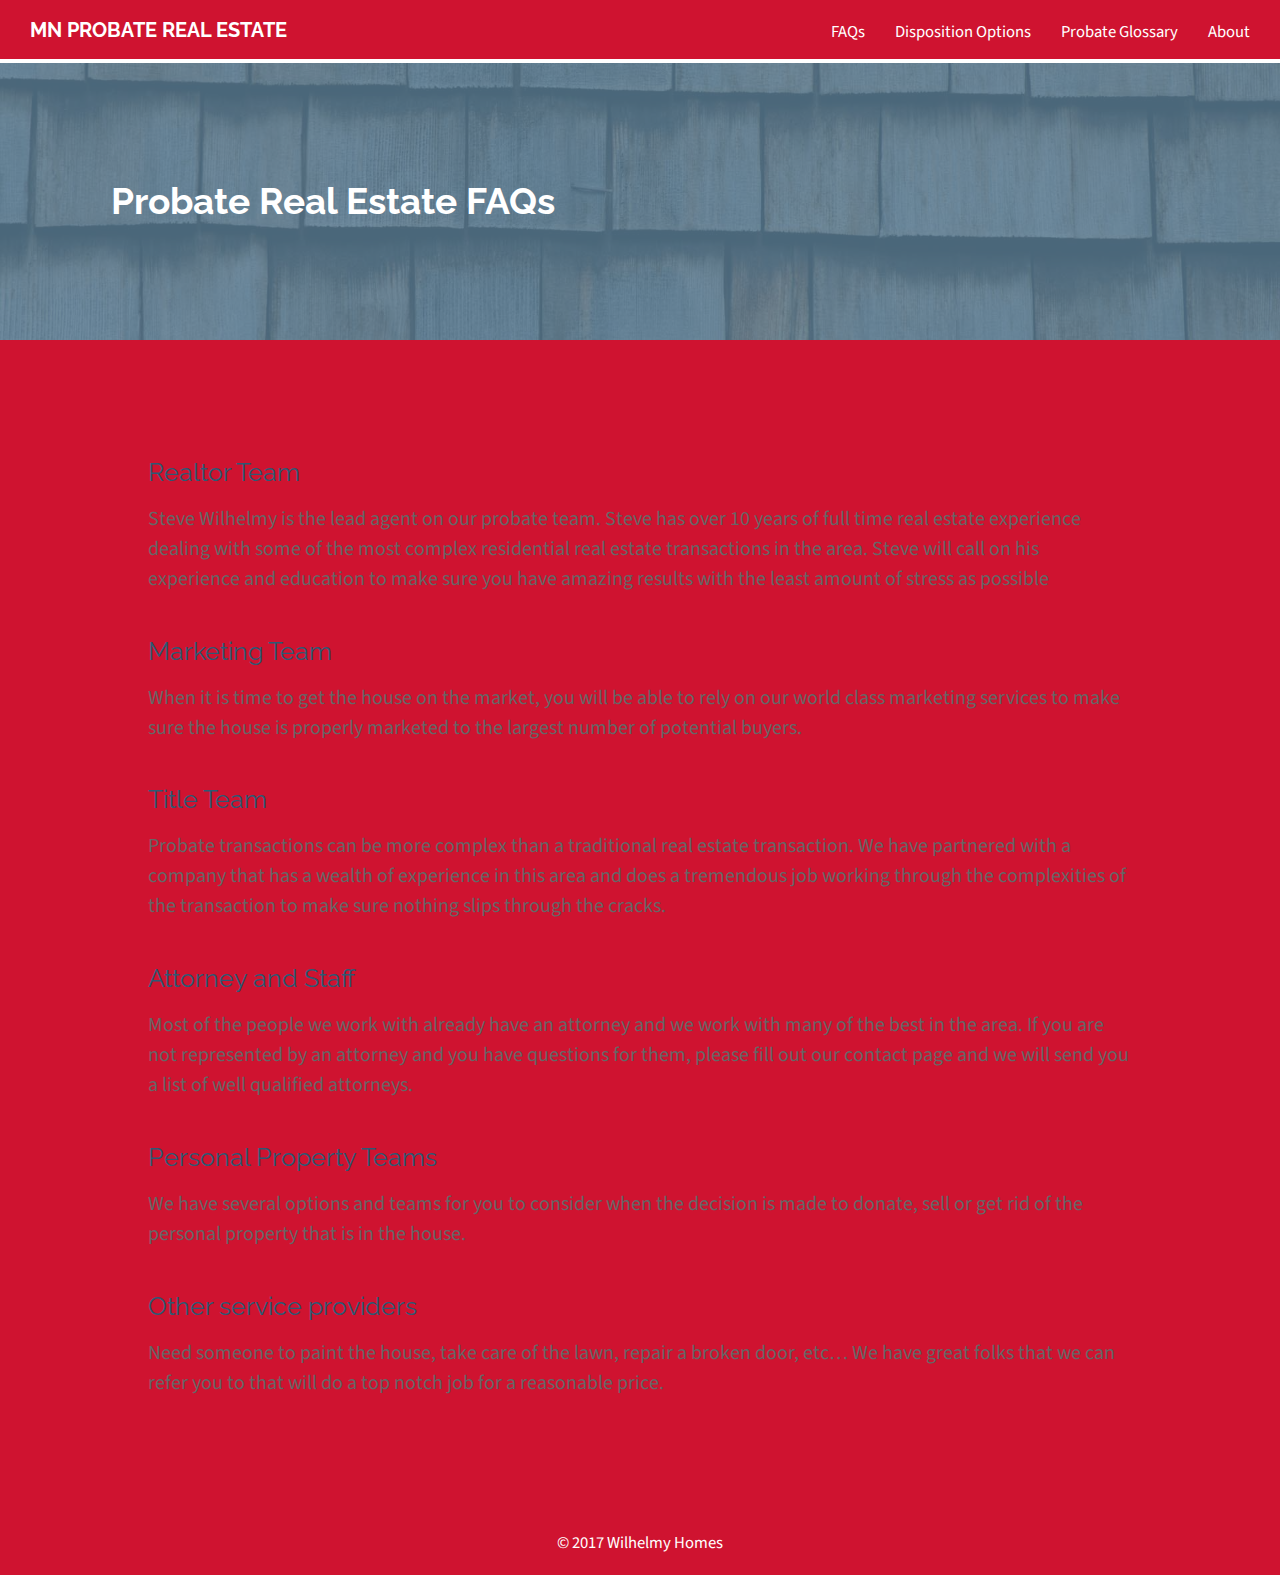
==== About-us.html @ 2a5e606b "fist push" ====
<!DOCTYPE html>
<html lang="en">
<head>
  <meta charset="utf-8">
  <meta http-equiv="X-UA-Compatible" content="IE=edge">
  <meta name="viewport" content="width=device-width, initial-scale=1">
  <link rel="shortcut icon" type="image/ico" href="images/favicon.ico" />
  <meta name="description" content="Our experts can help navigate the probate real estate process, while saving you time, money, and hassle.">

  <title>MN Probate Real Estate Services</title>

  <link href='http://fonts.googleapis.com/css?family=Source+Sans+Pro:400,700|Oswald:700' rel='stylesheet' type='text/css'>

  <link href="https://fonts.googleapis.com/css?family=Raleway:400,700,900" rel="stylesheet" type="text/css">

  <link rel="stylesheet" href="css/normalize.css">
  <link rel="stylesheet" href="css/main1.css">
</head>

<body>
  <header class="clearfix shadow">
    <h1><a href="index.php">MN Probate Real Estate</a></h1>
     
      <div class="hamburger">
        <div class="line"></div>
        <div class="line"></div>
        <div class="line"></div>
      </div>

    <nav>
      <li><a href="faqs.html">FAQs</a></li>
      <li><a href="disposition-options.html">Disposition Options</a></li>
      <li><a href="probate-glossary.html">Probate Glossary</a></li>
      <!-- <li><a href="probate-timeline.html">Timeline</a></li> -->
      <li><a href="about-mnprobate.html">About</a></li>
    </nav>
  </header>
  <!-- second shadow header -->
    <header class="clearfix">
    <h1><a href="index.html">MN Probate Real Estate</a></h1>
     
      <div class="hamburger">
        <div class="line"></div>
        <div class="line"></div>
        <div class="line"></div>
      </div>

    <nav>
      <li><a href="faqs.html">FAQs</a></li>
      <li><a href="disposition-options.html">Disposition Options</a></li>
      <li><a href="probate-glossary.html">Probate Glossary</a></li>
      <li><a href="About-us.php">About</a></li>
    </nav>
  </header>
  <!-- end shadow header -->

  <!-- BEGIN HEADING SECTION-->
  <div class="info-container subpage-header">
    <div class="test-filter">
    <h2>Probate Real Estate FAQs</h2>

    </div>
  </div>

  <!-- END HEADING SECTION-->

  <div class="subpage-container">
    

      <section class="steps-text">

            <div class="subpage-bodytext">
            <h3>Realtor Team</h3>
            <p>Steve Wilhelmy is the lead agent on our probate team.  Steve has over 10 years of full time real estate experience dealing with some of the most complex residential real estate transactions in the area.  Steve will call on his experience and education to make sure you have amazing results with the least amount of stress as possible</p>

            <h3>Marketing Team</h3>
            <p>When it is time to get the house on the market, you will be able to rely on our world class marketing services to make sure the house is properly marketed to the largest number of potential buyers.</p>

            <h3>Title Team</h3>
            <p>Probate transactions can be more complex than a traditional real estate transaction.  We have partnered with a company that has a wealth of experience in this area and does a tremendous job working through the complexities of the transaction to make sure nothing slips through the cracks.</p>

            <h3>Attorney and Staff</h3>
            <p>Most of the people we work with already have an attorney and we work with many of the best in the area.  If you are not represented by an attorney and you have questions for them, please fill out our contact page and we will send you a list of well qualified attorneys. </p>

            <h3>Personal Property Teams</h3>
            <p>We have several options and teams for you to consider when the decision is made to donate, sell or get rid of the personal property that is in the house.</p>

            <h3>Other service providers</h3>
            <p>Need someone to paint the house, take care of the lawn, repair a broken door, etc…  We have great folks that we can refer you to that will do a top notch job for a reasonable price. </p>

            </div>
        </section>  
  </div>

  <!-- END TEXT SECTION-->

  <footer>
    <div class="copyright">
      <p>© 2017 Wilhelmy Homes</p>
    </div>
  </footer>

  <script src="https://ajax.googleapis.com/ajax/libs/jquery/1.11.2/jquery.min.js"></script>
  <script src="js/main1.js"></script>
---- css/main1.css ----
/* ==========================================================================
   Global Overrides
  ========================================================================== */
* {
  box-sizing: border-box;
}

.clearfix:after {
  display: table;
  clear: both;
  content: "";
}

/* ==========================================================================
   Author's custom styles

  red= #cf1330
  lightest bg blue: #D2E0E3
  med bg blue: #B4D9DC;
  teal text: #569fa4
  dark blue: #2d5974
  gray text: #666;
  ;
  ========================================================================== */


/* Global
   ================================================================ */



body {
  font-family: "Source Sans Pro", sans-serif;
  font-size: 20px;
  line-height: 1.5;
  color: #666;
  background-color: #cf1330;
  /*background-color: blue;*/
  -webkit-font-smoothing: antialiased;
}

li {
  list-style: none;
}

/* Headings
   ================================================================ */
h1 {
  font-family: "Raleway", serif;
  /*font-family: 'Montserrat', sans-serif;
  font-weight: bold;*/
  font-size: 1em;
  line-height: 1;
  float: left;
  margin-top: 0;
  margin-bottom: 0;
  padding-top: 20px;
  padding-bottom: 19px;
  text-transform: uppercase;
  /*background-color: orange;*/
}

h2 {
  font-family: "Source Sans Pro";
  font-weight: 700;
  font-size: 1.5em;
  margin: 0;
}

h3 {
  font-family: "Raleway", serif;
  font-size: 1.25em;
  margin: 0;
}



/* Text Styles
   ================================================================ */
a,
a:visited {
  text-decoration: none;
  color: white;
}

p {
  margin: 0 0 20px;
}




/* Header/Footer
   ================================================================ */
header,
footer {
  color: #fff;
  background-color: #cf1330;
}

header {
  padding: 0 1.5em;
  border-bottom: 4px solid #fff;
  z-index: 999;
}

footer {
  clear: both;
  padding: 10px 3%;
}

footer p {
  margin: 0;
}

/*header {
  visibility: hidden;
}*/

header.shadow {
  position: fixed;
  width: 100%;
  visibility: visible;
}



/* Navigation
   ================================================================ */
nav {
  float: right;
  text-align: right;
}

nav ul {
  padding: 0;
  margin: 0;
}

nav li {
  float: left;
  text-align: center;
  font-size: smaller;
}

nav li a {
  display: inline-block;
  padding: 20px 0 0 30px;
  transition: all .2s ease;
}

nav a:hover {
  color: #D8E7E9;
}

header nav strong {
  font-family: "Oswald", sans-serif;
  text-transform: uppercase;
}

/* Buttons
   ================================================================ */
.button,
.button:visited {
  font-family: "Oswald", sans-serif;
  display: block;
  padding: 12px;
  text-align: center;
  letter-spacing: 1px;
  text-transform: uppercase;
  color: #666;
  border-radius: 5px;
  background: #deece6;
  box-shadow: inset 0 -3px 0 rgba(0,0,0,.2);
  transition: all .2s ease;
}

.blurb h2 {
  font-weight: 600;
  line-height: .9em;
  /*text-transform: uppercase;*/
}

.blurb p {
  margin: 15px 0 20px 0;
}


/* Super info button in blurb */
.blurb .button {
  transition: all .2s ease;
  color: white;
  background: #cf1330;
}

.blurb .button:hover {
  color: white;
  background: #FC193D;
}
.button:focus {
  outline: none;
}

/* Banner
   ================================================================ */

.blurb {
  float: right;
  max-width: 520px;
  margin: 5.5em 1.5em;
  padding: 50px;
  background-color: #fff;
  background-color: rgba(255, 255, 255, .8);
}

.banner {
  overflow: hidden;
  background-image: url(../images/counsel-t3.jpg);
  background-position: 0 -25px;
  background-repeat: no-repeat;
  background-size: cover;
  box-shadow: inset 0 0 5px rgba(0,0,0,.25);
}

.hero-filter {
  background-color: rgba(0, 0, 0,.15);
  height: 100%;
  width: 100%;
  overflow: hidden;
}

.blue {
  background-color: blue;
  display: block;
}

.parallax-container {
  position: relative;
  overflow: hidden;
}

.parallax-container .parallax {
  position: absolute;
  top: 0;
  left: 0;
  right: 0;
  bottom: 0;
  z-index: -1;
}

.parallax-container .parallax img {
  display: none;
  position: absolute;
  left: 50%;
  bottom: 0;
  min-width: 100%;
  min-height: 100%;
  -webkit-transform: translate3d(0, 0, 0);
  transform: translate3d(0, 0, 0);
  -webkit-transform: translateX(-50%);
  transform: translateX(-50%);
}
/* Info Sections (Call to action columns)
   ================================================================ */
.info {
  float: left;
  width: 33.333333334%;
  margin: 25px 0;
  padding: 3%;
  border-right: 1px solid #757373;
  border-right: 1px solid rgba(0,0,0,.15);
}


.info:last-of-type {
  border-right: none;
  width: 66.6666666%;
}

.info-container {
  float: left;
  width: 100%;
  margin: 0 0;
  padding: 3%;
}

/*5 STEPS=================================*/

.full-width-wrapper {
  background-color: #fff;
  width:100%;
}


.steps-container{
  overflow: hidden;
  margin: 0 auto;
  max-width: 1200px;
  display:block;
  clear:both;
  /*margin: 25px auto 0 auto;*/
  padding: 5% 6%;
  padding: 7.5% 6% 5% 6%;
  background: #fff;
}

.steps-container h3{
  color: #2D5974;
  font-weight: normal;
  font-size: 1.75em;
  padding: 0 0 0 3%;
}
.fivesteps {
  padding: 3% 3% 0 3%;
}

.steps-list-container {
  margin: 0 0 25px 0;
  padding: 0 3% 2% 3%;
}

.steps-ul {
  margin-left: 3em;
}

.steps-ul li {
  /*color: red;*/
  padding-top: .5em;
}


.steps-text {
  overflow: hidden;
}

.steps-container .button{
    margin: 7% auto 0 auto;
    background-color: #577A90;
    color: #fff;
    width: 60%
}

.steps-container .button:hover {
  background-color: #2D5974;
}

/*DISPOSITION OPTIONS========================*/
/*
.disposition-container{
  overflow: hidden;
  margin: 0 auto;
  max-width: 1200px;
  display:block;
  clear:both;
  margin: 25px auto 0 auto;
  padding: 5% 6%;
}

.disposition-container h3{
  color: #2D5974;
  font-weight: normal;
  font-size: 1.75em;
  padding: .4em 0 0 0;
  padding-left: 3%;
}

.disposition-opener {
  float: left;
  width: 60%;
  margin: 25px 0;
  padding: 3%;
}

.disposition-list-container {
  float: left;
  width: 40%;
  margin: 25px 0;
  padding: 3% 3% 0 3%;
}

.disposition-container .button{
    margin: 10% auto 0 auto;
    background-color: #577A90;
    color: #fff;
    font-size: 16px;
}

.disposition-container .button:hover {
  background-color: #2D5974;
}

.disposition-container .button.hiding{
    display: none;    
  }*/

/*THREE ICONS SECTION========================*/

.icons-section-container {
  overflow: hidden;
  margin: 0 auto;
  max-width: 1200px;
  display:block;
  clear:both;
  /*margin: 25px auto 25px auto;*/
  padding: 5% 6%;
  padding: 7.5% 6%;
  background: #fff;
}

.icons-section-container h3{
  color: #2D5974;
  font-weight: normal;
  font-size: 1.75em;
  padding-left: 3%;
}

.icons-opener {
  margin: 25px 0;
  padding: 0 3%;
}

.three-icons {
  padding: 0 3%; 
}

.icon-column {
  width: 32.26%;
  display: inline-block;
/*  border: 2px solid black;*/
  /*text-align: center;*/
  margin-right: 1%;
}

.icon-column:last-child {
  margin-right: 0;
}

.icon-column p {
  font-size: .8em;
}

.fa {
  color: #50758B;
  font-size: 5em;
  top: 23%;
  left: 0;
  right: 0;
  position: relative;
  vertical-align: middle;
  text-shadow:  0 -3px 0 rgba(255,255,255,.8);
  display: block;
  text-align: center;
}

.square {
  width: 100%;
  height: 9em;
  background: #DDE7E9;
  margin: 0 auto;
  position: relative;
}

.card-option {
  margin: .5em 0 0 0;
  padding: .5em 0 0 0;
  font-weight: bold;
  border-top: 1px solid #DDE7E9;
}

.option-description {
  margin: 0;
}

.card {
  position: relative;
  overflow: hidden;
  display: inline-block;
  width: 100%;
  margin: 0.5rem 0 1rem 0;
  background-color: #fff;
  -webkit-transition: -webkit-box-shadow .25s;
  transition: -webkit-box-shadow .25s;
  transition: box-shadow .25s;
  transition: box-shadow .25s, -webkit-box-shadow .25s;
  border-radius: 5px;
  box-shadow: inset 0 -3px 0 rgba(0,0,0,.2);
  border: 1px solid rgba(0,0,0,.2);
  transition: all 300ms ease-in-out;
}

.card .card-title {
  font-weight: 300;
  font-family: "Oswald", sans-serif;
  text-transform: uppercase;
  color: #50758B;
}

.card .card-title.activator {
  cursor: pointer;
}

.card.small .card-content {
  max-height: 100%;
  overflow: hidden;
}

.card.small .card-action {
  position: absolute;
  bottom: 0;
  left: 0;
  right: 0;
}

.card.small {
  height: 300px;
}

.card.sticky-action .card-action {
  z-index: 2;
}

.card.sticky-action .card-reveal {
  z-index: 1;
  padding-bottom: 64px;
}

.card .card-image {
  position: relative;
/*  transition: all 500ms ease-in-out;*/
}

.card .card-content {
  padding: 24px;
  border-radius: 0 0 2px 2px;
/*  transition: all 500ms ease-in-out;*/
}

.card .card-content p {
  margin: 0;
  color: inherit;
  display: none;
}

.card .card-content .card-title {
  display: block;
  line-height: 32px;
  margin-bottom: 8px;
}

.card .card-content .card-title i {
  line-height: 32px;
}

.card .card-reveal {
  padding: 24px;
  position: absolute;
  background-color: #fff;
  width: 100%;
  /*overflow-y: auto;*/
  left: 0;
  top: 100%;
  height: 100%;
  z-index: 3;
  display: none;
}

.card .card-reveal .card-title {
  cursor: pointer;
  display: block;
}

.material-icons {
  text-rendering: optimizeLegibility;
  -webkit-font-feature-settings: 'liga';
  -moz-font-feature-settings: 'mat';
  font-feature-settings: 'liga';
  float: right;
}
/*SCROLL ANIMATIONS========================*/

.orange {
  border: 3px solid orange;
}

.clearHeader{
  height: 200px; 
  background-color: rgba(107,107,107,0.66);
  position: fixed;
  top:200;
  width: 100%;
}


.darkHeader {
  height: 100px;
  background-color: rgba(107,107,107,0.9);
  position: fixed;
  top: 200;
  width: 100%;
}

.is-hidden {
    visibility: hidden;
    opacity: 0;
    transform: translateY(50px);
}

.not-hidden {
    visibility: visible;
    opacity: 1;
    transform: translateY(1px);
}

.quote.is-hidden {
    visibility: hidden;
    opacity: 0;
    transform: translateX(50px);
}

.quote.not-hidden {
    visibility: visible;
    opacity: 1;
    transform: translateX(1px);
}

/*TESTIMONIALS========================*/
.testimonials {
  overflow: hidden;
  padding: 8%;
  position: relative;
  background-color: #569fa4;
  background-color: rgba(14, 118, 126, .9);
  background-color: rgba(110, 172, 177, .8);
  background-color: rgba(62, 145, 151, .85);
  background-color: rgba(81, 156, 161, .85);

}

.test-filter {
  height: 100%;
  text-align: center;
  z-index: 2;
  position: relative;
}

.testimonials:before {
  content: ' ';
  display: block;
  position: absolute;
  left: 0;
  top: 0;
  width: 100%;
  height: 100%;
  z-index: 1;
  opacity: 0.15;
}

.testimonials h3 {
  padding: 0 0 .4em 0;
  font-weight: normal;
  font-size: 1.7em;
  text-transform: uppercase;
}

.quotemark{
  font-family: "Source Sans Pro", sans-serif;
  line-height: 0;
  width: 10%;
  max-width: 55px;
  margin: 0 0 .2em 0;
  opacity: 0.9;
}

.quote {
  float: none;
  width: 100%;
  margin: 0 auto;
  max-width: 700px;
  padding: 1.7em 0;
  border-bottom: 1px solid rgba(255,255,255,.6);
  transition: all 300ms ease-in-out;
  
}

.quote p {
  margin-bottom: .5em;
}

.quote:last-of-type {
    border-bottom: none;
    padding: 2em 0 0 0;
  }

.quotetext {
  margin: 0;
}

.attribute {
  font-size: .7em;
}


/* ------CONTACT FORM FOOTER-------*/



.control-group.error input.parsley-validated{
  color: #b94a48 !important;
  background-color: #f2dede !important;
  border: 1px solid #EED3D7 !important;
} 

li.parsley-required, li.parsley-pattern, li.parsley-type{
  color: #9ACCD0; 
}


.thankContainer {
  visibility: hidden;
  padding-top: 1em;
  text-align: center;
  transition: all 300ms ease-in-out;
}

.anchor {
   position: relative;
   top: -50px;
   color:blue;
   visibility:hidden;
}

.form-column {
  width: 48.2%;
  display: inline-block;
}

.form-column:nth-child(odd) {
  margin-right: 3%;
}

.form-group {
  max-width: 1107px;
  margin: auto;
}

.form-group h3{
  text-align: center;
  margin-top: 1.3em;
  text-transform: uppercase;
  font-weight: normal;
  padding-bottom: 20px;
  font-size: 1.75em;
  line-height: 1em;
}

.makeVisible {
  visibility: visible;
}

#contactForm {
  margin: 0 auto;
  padding: 4% 6% 0 6%;
}

.form-control {
  display: block;
  width: 100%;
  margin-top: .9em;
  padding: 14px 12px;
  font-size: 14px;
  line-height: 1.42857143;
  color: #555;
  background-color: #fff;
  background-image: none;
  border: 1px solid #ccc;
  border-radius: 4px;
  -webkit-box-shadow: inset 0 1px 1px rgba(0,0,0,.075);
  box-shadow: inset 0 1px 1px rgba(0,0,0,.075);
  -webkit-transition: border-color ease-in-out .15s,-webkit-box-shadow ease-in-out .15s;
  -o-transition: border-color ease-in-out .15s,box-shadow ease-in-out .15s;
  transition: border-color ease-in-out .15s,box-shadow ease-in-out .15s;
}

.form-control:focus {
  outline: none;
}

#contactForm .button {
  width: 60%;
  background-color: #CBE4E6;
  color: #39696D;
  margin: auto;
  /*float:right ;*/
}

#contactForm .button:hover {
  background-color: #B5D9DC;
}

.copyright {
  font-size: smaller;
  margin: .5em 0;
  text-align: center;
}

/*-------- SUB PAGE ARTICLES --------*/

.subpage-header {
  overflow: hidden;
  padding: 6%;
  position: relative;
  background-color: #569fa4;
  background-color: #577A90;
}


.test-filter {
  height: 100%;
  text-align: center;
  z-index: 2;
  position: relative;
  color: #fff;
}

.subpage-header:before {
    content: ' ';
    display: block;
    position: absolute;
    left: 0;
    top: 0;
    width: 100%;
    height: 100%;
    z-index: 1;
    opacity: 0.15;
    background-image: url(../images/texture-1479660_1920_2.jpg);
    background-repeat: no-repeat;
    background-position: 0;
    -ms-background-size: cover;
    -o-background-size: cover;
    -moz-background-size: cover;
    -webkit-background-size: cover;
    background-size: cover;
}

.subpage-header h2 {
  padding:  3%;
  font-weight: bold;
  font-size: 1.85em;
  font-family: "Raleway", serif;
  text-align: left;
}

.subpage-container{
  overflow: hidden;
  margin: 0 auto;
  max-width: 1200px;
  display:block;
  clear:both;
  margin: 25px auto 0 auto;
  padding: 5% 6%;
}

.subpage-container h3{
  color: #2D5974;
  font-weight: normal;
  font-size: 1.25em;
  padding: .75em 0 .5em 0;
}

.subpage-bodytext {
  float: left;
  padding: 3%;
}

.subpage-bodytext li {
  list-style-type: circle;
  font-size: smaller;
  margin-bottom: 3%;
}

.option {
  width: 100%;
  clear:both;
}

.pros{
  width: 47%;
  display: inline-block;
  overflow: hidden;
  vertical-align:top;
  margin-right: 5%;
}

.cons{
  width: 47%;
  display: inline-block;
  overflow: hidden;
  vertical-align:top;
}

.term-container {
  border-top: : 1px solid #A5ABAE;
  border-top: 1px solid rgba(0,0,0,.15);
  padding-top: 3%;
}

.term {
  width: 20%;
  display: inline-block;
  overflow: hidden;
  vertical-align:top;
  margin-right: 5%;
}

.definition {
  width: 74%;
  display: inline-block;
  overflow: hidden;
  vertical-align:top;
  font-size: smaller;
}

.disclaimer {
  font-size: smaller;
  font-style: italic;
  padding-top: 3%;
}


/* ----- SMALL SCREENS-------*/


@media screen and (max-width: 790px) {
  
  body {
    font-size: 16px;
  }

  h1 {
    font-size: 20px;
  }

  nav {
    float: none;
    text-align: right;
    display: none;
    padding: 0 0 10px 0;
    overflow: hidden;
    width: 100%;
  }
  .showNav {
    display: block;

  }

  nav li {
    width: 100%;
    font-size: 1em;
  }

  nav a {
    padding:10px;
  }

  .blurb {
    float: right;
    padding: 5%;
    max-width: 387px;
  }

  .info {
    float: none;
    width: 100%;
    border-right: none;
    border: 1px solid #A5ABAE;
    border: 1px solid rgba(0,0,0,.15);
    margin: 0;
  }

  .info:last-of-type {
    border-bottom: none;
    width: 100%;
  }

  .button, .button:visited {

    /*display: inline-block;*/
    padding: 12px 22px ;
    width: 100%;
  }

  p {
      margin: 7px 0 17px;
  }

  .hamburger {
    margin: 14px 0 0 0;
    padding-top: .32em;
    width: 2.5rem;
    float: right;
    }

  .line {
    width: 2.5rem;
    height: .2525rem;
    background: #fff;
    transition: 0.5s;
    border-radius: 2.5rem;
    margin-bottom: .32em;
    opacity: 1;
    transition: all 300ms ease-in-out;
    outline: none;
    }


/* HAMBURGER TRANSFORM */
  .activeX .line:nth-child(2) {
    opacity: 0;

  }

  /* Top line */
  .activeX .line:first-child {
    width: 2rem;
    transform: rotate(45deg);
    -ms-transform: rotate(45deg); /* IE 9 */
    -webkit-transform: rotate(45deg);
    transform-origin: 0 0;
    -ms-transform-origin: 0 0;
    -webkit-transform-origin: 0 0;
  }

  /* Bottom line */
  .activeX .line:last-child {
    width: 2rem;
    transform: rotate(-46deg);
    -ms-transform: rotate(-46deg); /* IE 9 */
    -webkit-transform: rotate(-46deg);
    transform-origin: 4px 6px;
    -ms-transform-origin: 4px 6px;
    -webkit-transform-origin: 4px 6px;
  }

  .slidingContent {
    transform: translateY(172px);
  }
  /*END HAMBURGER TRANSFORM */

  .removeText {
    display: none;
  }

  .fivesteps {
    width: 100%;
    margin: 1em 0 0 0;
  }

  .steps-list-container {
    width: 100%;
    margin: 0 0 2em 0;
    padding: 0 3% 0 3%;
  }

  .steps-container h3, .icons-section-container h3 {
    /*text-align: center;*/
  }

  .steps-container .button {
/*    width: 50%;*/
    margin-left: auto;
    margin-right: auto;
    display: block;
  }

  .steps-ul {
    padding-left: 3em;
  }

  .disposition-opener {
    float: left;
    width: 100%;
    margin: 1em 0 0 0;
    padding: 3%;
  }

  .subpage-bodytext li {
    list-style-type: circle;
    font-size: 1em;
    margin-bottom: 1%;
  }

  .icon-column p {
    font-size: .93em;
  }
}

@media screen and (max-width: 690px) {
  .banner {
    background-position: 0 0;
  }

  #contactForm {
   /* width: 75%;*/
  }

  .fivesteps {
    width: 100%;
    margin: 1em 0 0 0;
  }

  .steps-list-container {
    width: 100%;
    margin: 0 0 2em 0;
    padding: 0 3% 0 3%;
  }

  .steps-container .button {
    width: 100%
  }

  .steps-ul {
    padding-left: 3em;
  }

  .disposition-opener {
    float: left;
    width: 100%;
    margin: 1em 0 0 0;
    padding: 3%;
  }

  .pros {
    width: 100%;
  }

  .cons {
    width: 100%;
  }

  .term {
    width: 100%;
  }

  .definition {
    width: 100%;
  }

  .icon-column {
    display: block;
    width: 70%;
    margin: 0 auto;
  }

  .icon-column:last-child {
    margin: 0 auto;
  }

  .card.small {
     height: auto; 
  }

  .form-column {
    width: 100%;
    display: inline-block;
  }

  #contactForm .button {
    width: 100%;
  }

}

@media screen and (max-width: 420px) {
  .icon-column {
    width: 100%;
  }

  .steps-ul {
    margin-left: 0;
  }

}

@media screen and (max-width: 360px) {
  h1 {
    font-size: 1em;
  }

}
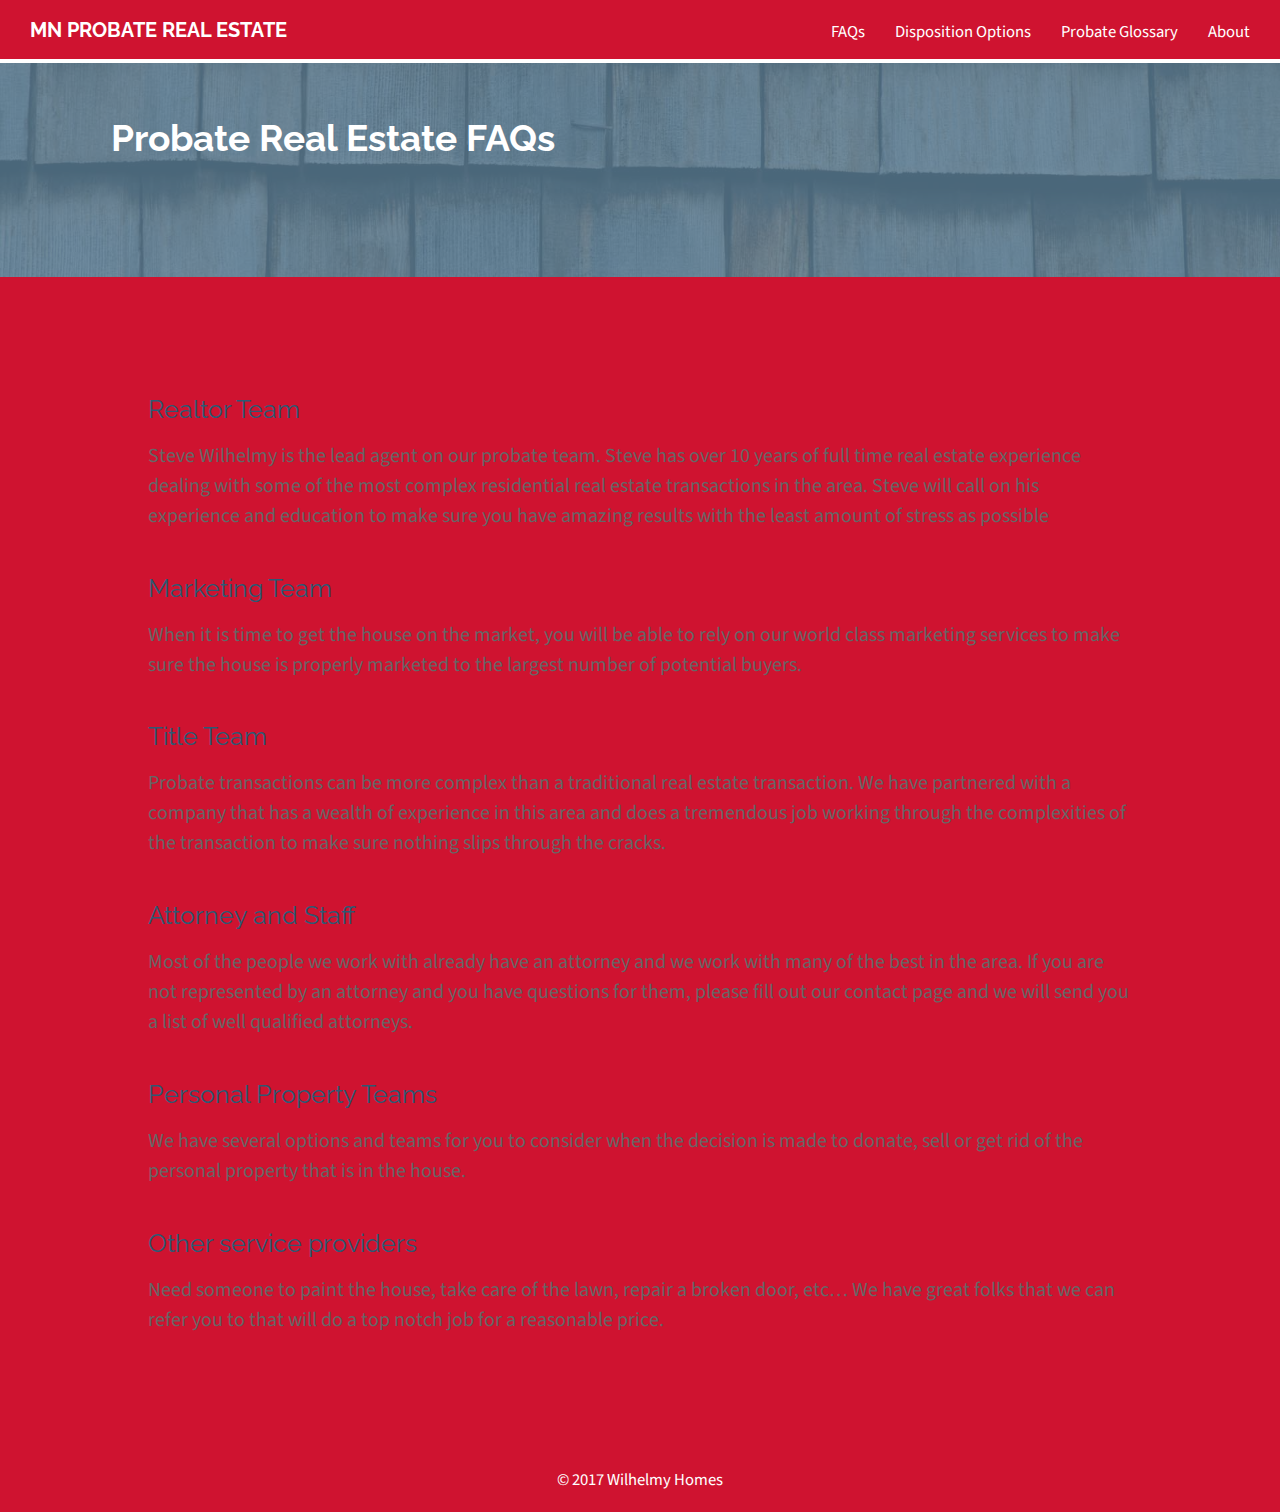
==== commit 0c78871e: "header and script tags" ====
--- a/About-us.html
+++ b/About-us.html
@@ -9,7 +9,7 @@
 
   <title>MN Probate Real Estate Services</title>
 
-  <link href='http://fonts.googleapis.com/css?family=Source+Sans+Pro:400,700|Oswald:700' rel='stylesheet' type='text/css'>
+  <link href='https://fonts.googleapis.com/css?family=Source+Sans+Pro:400,700|Oswald:700' rel='stylesheet' type='text/css'>
 
   <link href="https://fonts.googleapis.com/css?family=Raleway:400,700,900" rel="stylesheet" type="text/css">
 
@@ -19,7 +19,7 @@
 
 <body>
   <header class="clearfix shadow">
-    <h1><a href="index.php">MN Probate Real Estate</a></h1>
+    <h1><a href="index.html">MN Probate Real Estate</a></h1>
      
       <div class="hamburger">
         <div class="line"></div>
@@ -36,7 +36,7 @@
     </nav>
   </header>
   <!-- second shadow header -->
-    <header class="clearfix">
+<!--     <header class="clearfix">
     <h1><a href="index.html">MN Probate Real Estate</a></h1>
      
       <div class="hamburger">
@@ -49,9 +49,9 @@
       <li><a href="faqs.html">FAQs</a></li>
       <li><a href="disposition-options.html">Disposition Options</a></li>
       <li><a href="probate-glossary.html">Probate Glossary</a></li>
-      <li><a href="About-us.php">About</a></li>
+      <li><a href="About-us.html">About</a></li>
     </nav>
-  </header>
+  </header> -->
   <!-- end shadow header -->
 
   <!-- BEGIN HEADING SECTION-->
--- a/css/main1.css
+++ b/css/main1.css
@@ -120,7 +120,7 @@
 header.shadow {
   position: fixed;
   width: 100%;
-  visibility: visible;
+  /*visibility: visible;*/
 }
 
 
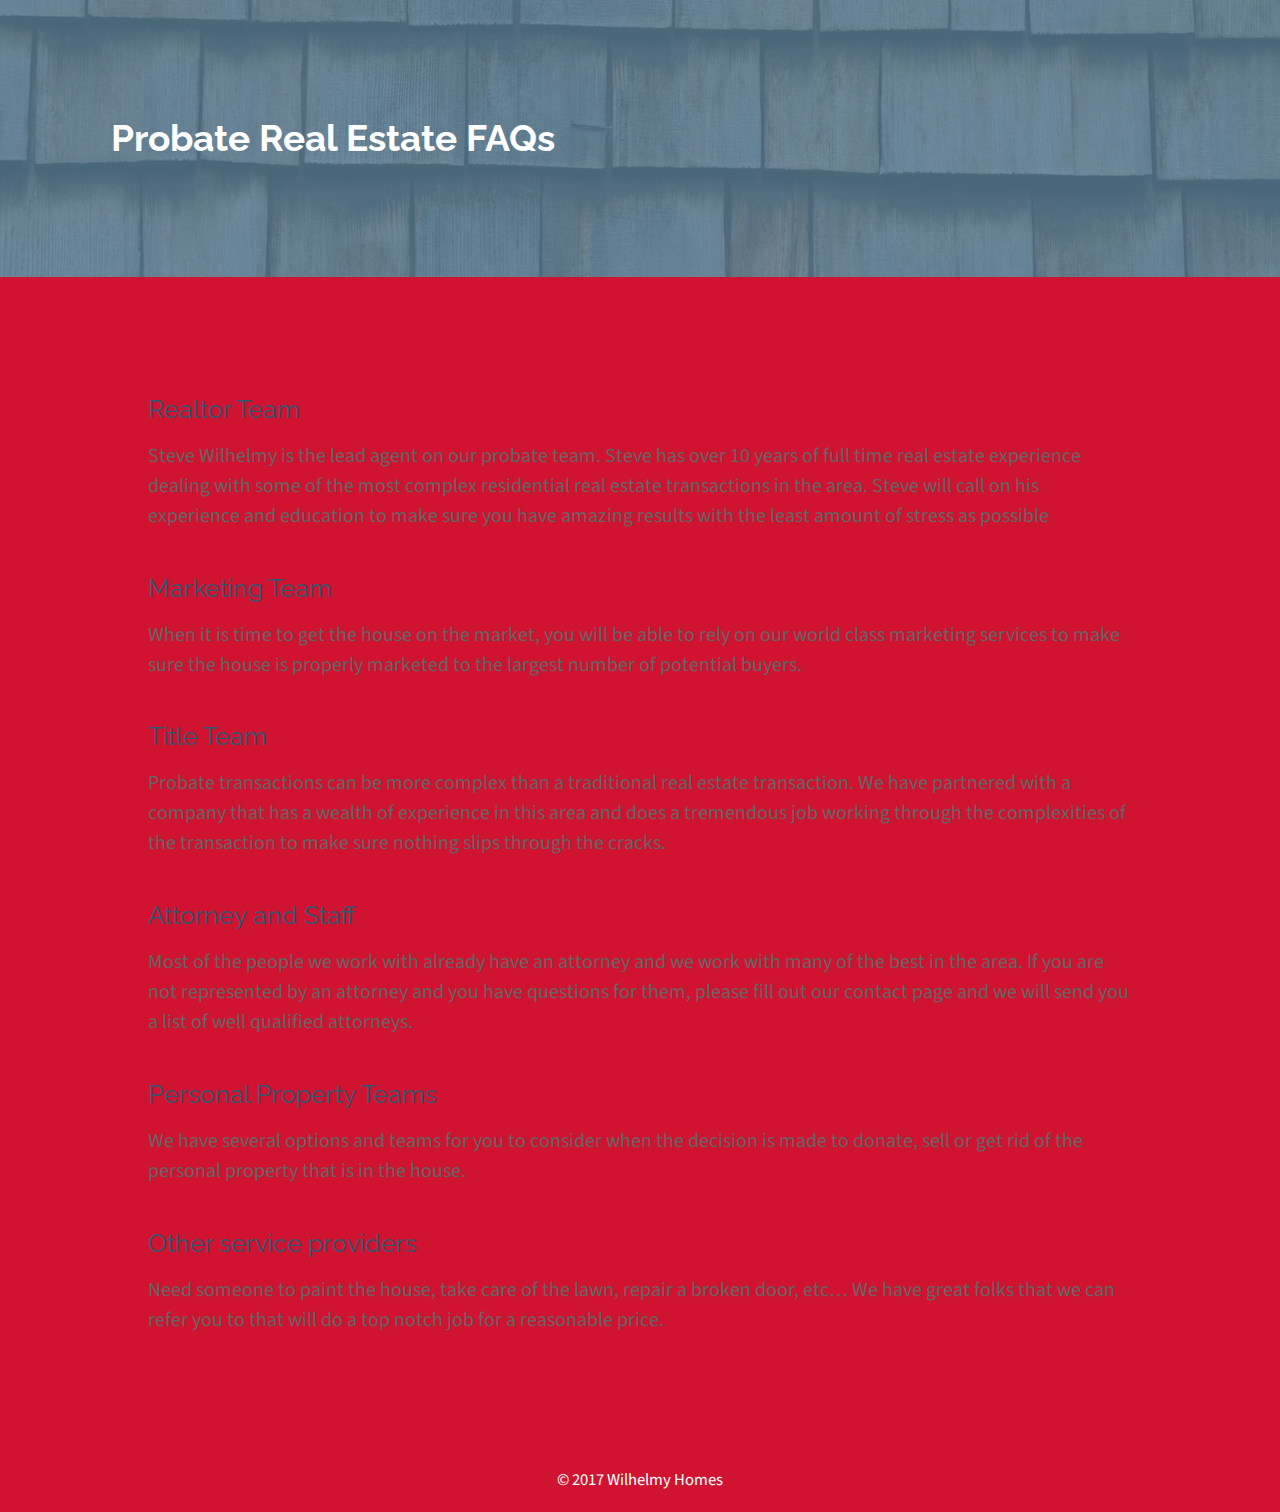
==== commit 4ef00130: "font linking" ====
--- a/About-us.html
+++ b/About-us.html
@@ -11,7 +11,7 @@
 
   <link href='https://fonts.googleapis.com/css?family=Source+Sans+Pro:400,700|Oswald:700' rel='stylesheet' type='text/css'>
 
-  <link href="https://fonts.googleapis.com/css?family=Raleway:400,700,900" rel="stylesheet" type="text/css">
+  <link href="https://fonts.googleapis.com/css?family=Raleway:400,700" rel="stylesheet" type="text/css">
 
   <link rel="stylesheet" href="css/normalize.css">
   <link rel="stylesheet" href="css/main1.css">
--- a/css/main1.css
+++ b/css/main1.css
@@ -46,7 +46,7 @@
 /* Headings
    ================================================================ */
 h1 {
-  font-family: "Raleway", serif;
+  font-family: "Raleway", sans-serif;
   /*font-family: 'Montserrat', sans-serif;
   font-weight: bold;*/
   font-size: 1em;
@@ -68,7 +68,7 @@
 }
 
 h3 {
-  font-family: "Raleway", serif;
+  font-family: "Raleway", sans-serif;
   font-size: 1.25em;
   margin: 0;
 }
@@ -120,7 +120,8 @@
 header.shadow {
   position: fixed;
   width: 100%;
-  /*visibility: visible;*/
+  visibility: hidden;
+  background: pink;
 }
 
 
@@ -846,7 +847,7 @@
   padding:  3%;
   font-weight: bold;
   font-size: 1.85em;
-  font-family: "Raleway", serif;
+  font-family: "Raleway", sans-serif;
   text-align: left;
 }
 
